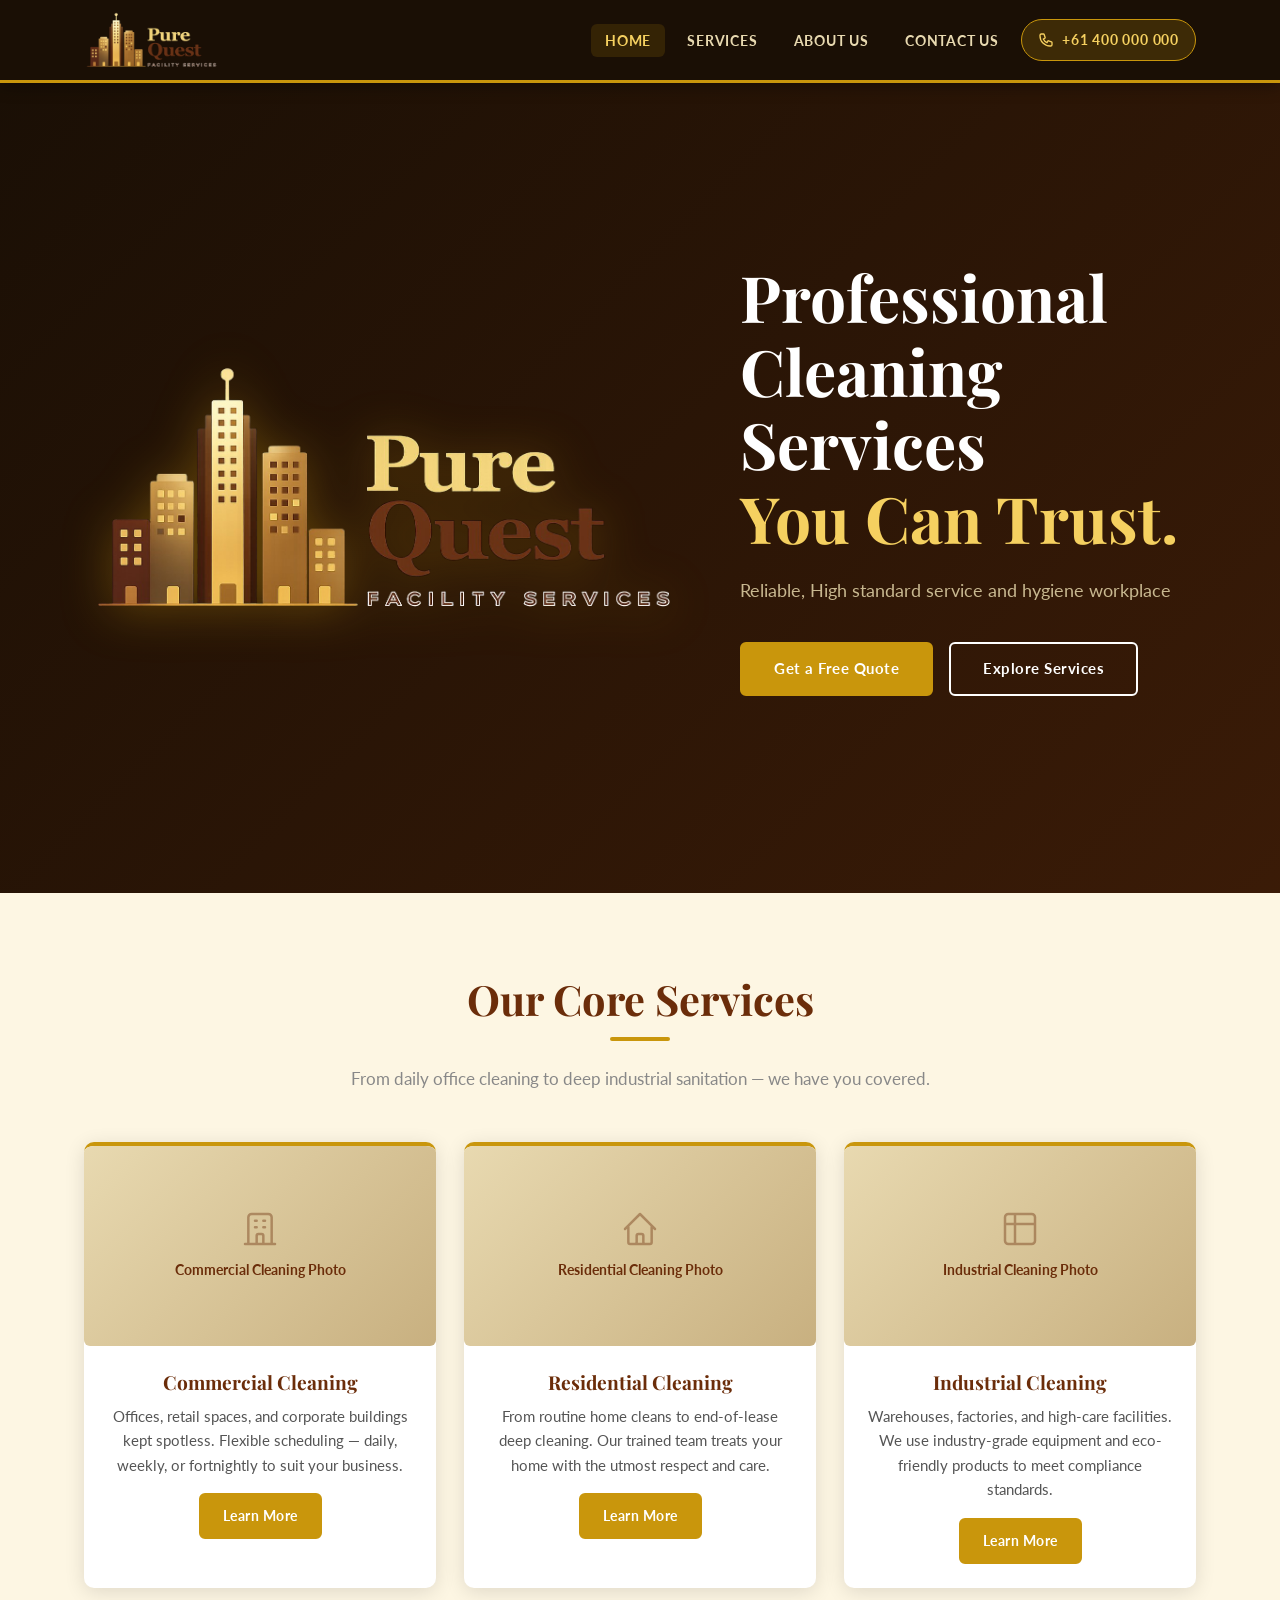
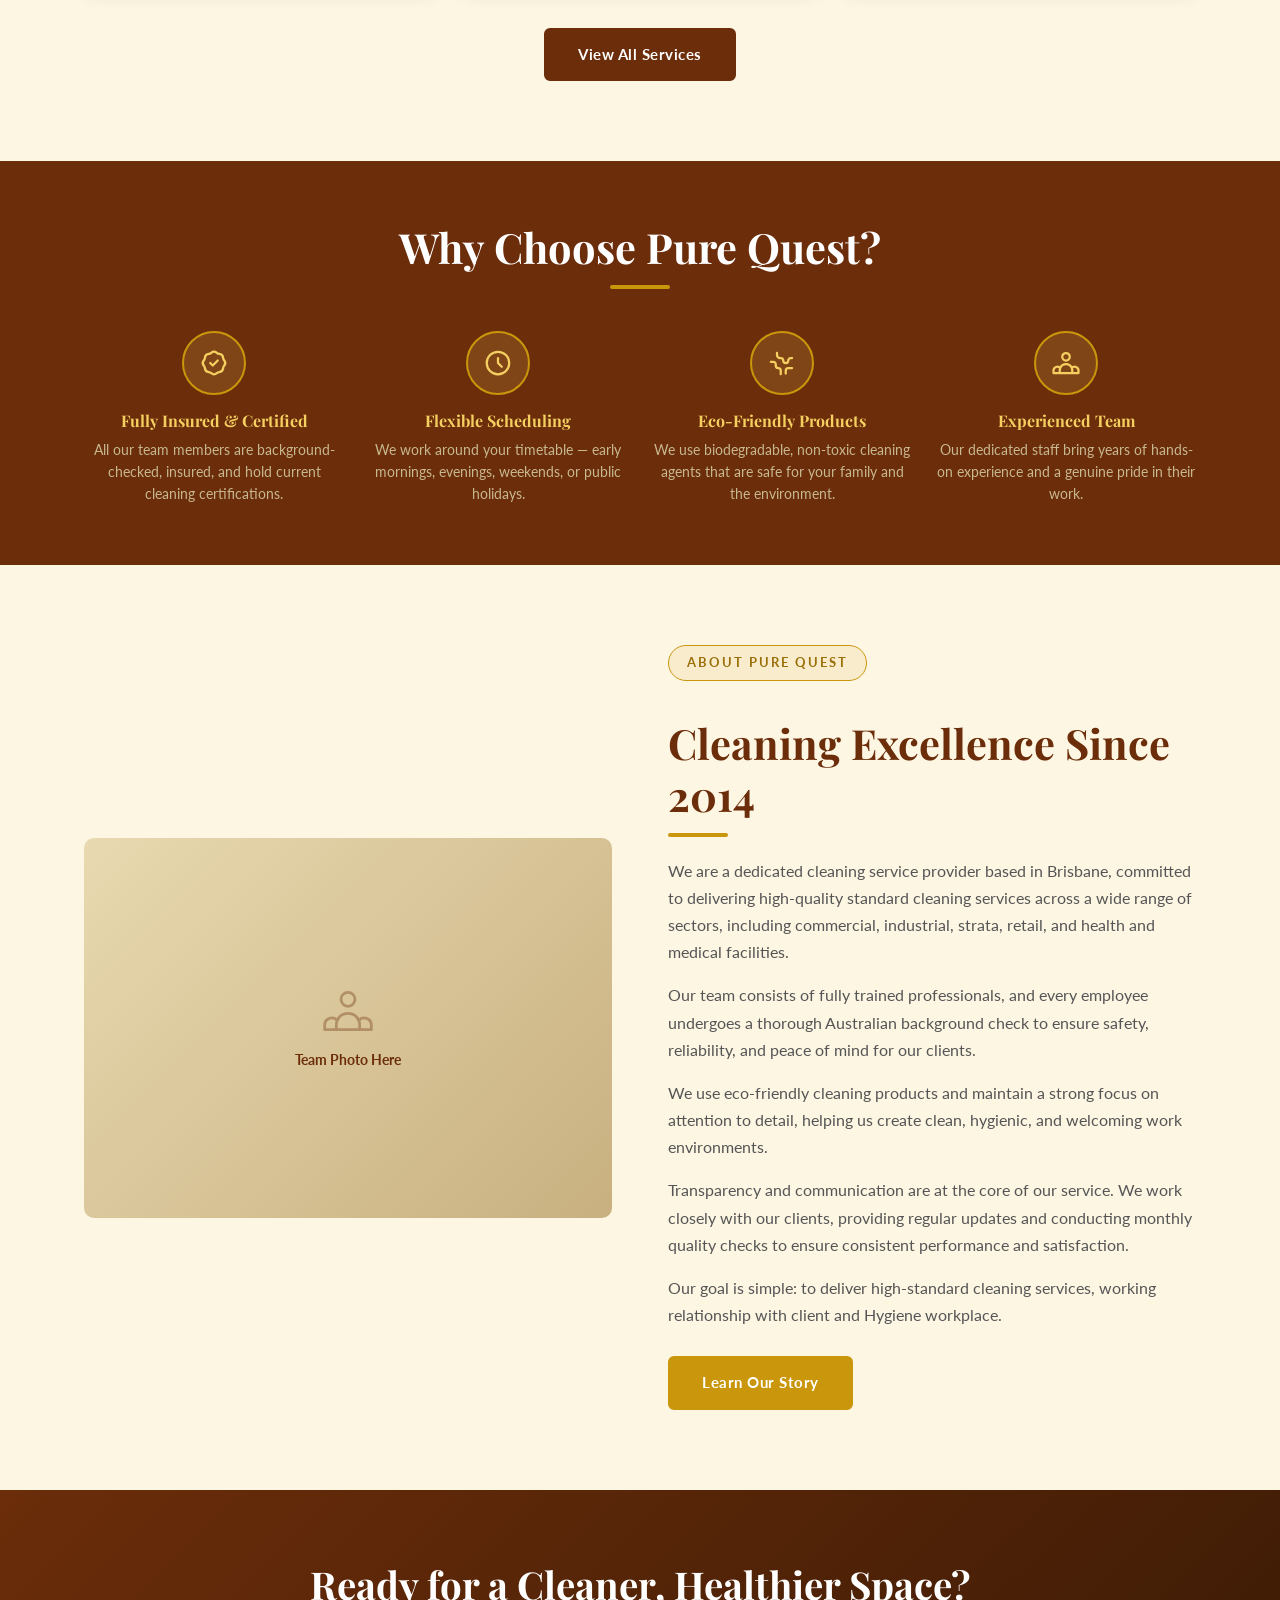
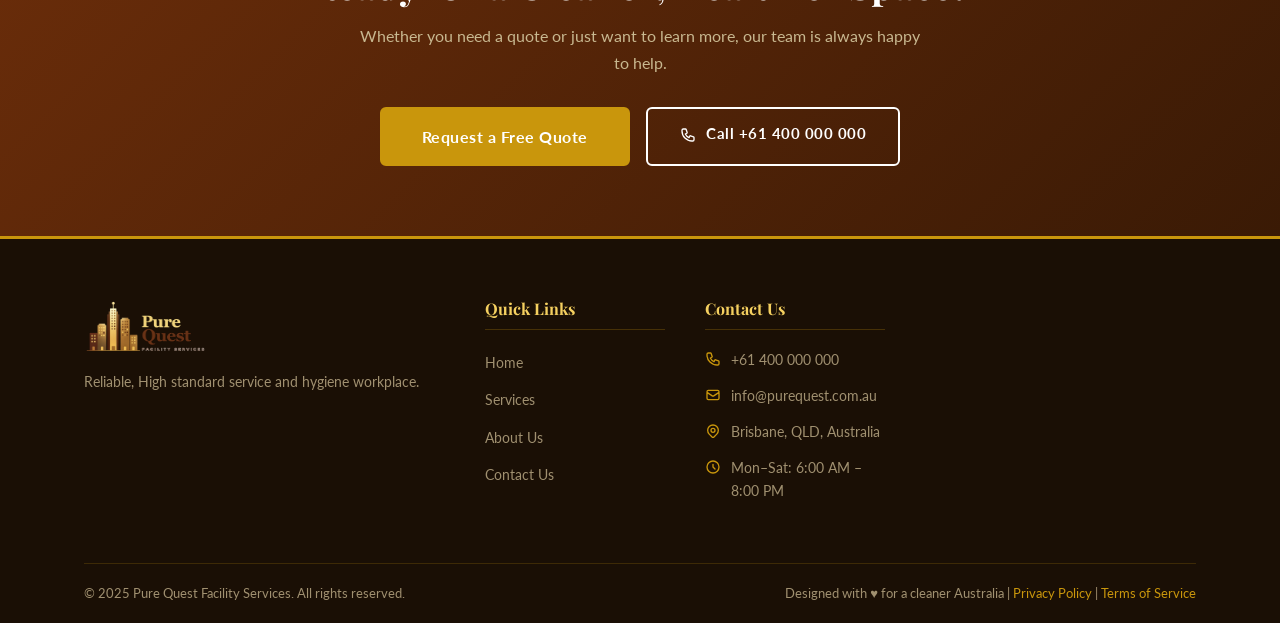
==== index.html @ 9e4b7b73 "Add files via upload InitialComment" ====
<!DOCTYPE html>
<html lang="en">
<head>
  <meta charset="UTF-8" />
  <meta name="viewport" content="width=device-width, initial-scale=1.0" />
  <title>Pure Quest Facility Services | Professional Cleaning Solutions</title>
  <meta name="description" content="Pure Quest Facility Services – trusted professional cleaning for commercial, residential and industrial spaces across Australia." />
  <link rel="stylesheet" href="style.css" />
</head>
<body>

<!-- ============================
     NAVBAR
     ============================ -->
<nav class="navbar">
  <div class="container navbar-inner">

    <a href="index.html" class="navbar-logo" aria-label="Pure Quest Home">
      <img src="logo.svg" alt="Pure Quest Facility Services Logo" />
    </a>

    <button class="nav-toggle" id="navToggle" aria-label="Toggle menu">
      <span></span><span></span><span></span>
    </button>

    <ul class="nav-links" id="navLinks">
      <li><a href="index.html" class="active">Home</a></li>
      <li><a href="pages/services.html">Services</a></li>
      <li><a href="pages/about.html">About Us</a></li>
      <li><a href="pages/contact.html">Contact Us</a></li>
      <li>
        <a href="tel:+61400000000" class="nav-phone">
          <svg xmlns="http://www.w3.org/2000/svg" fill="none" viewBox="0 0 24 24" stroke="currentColor" stroke-width="2">
            <path stroke-linecap="round" stroke-linejoin="round" d="M3 5a2 2 0 012-2h3.28a1 1 0 01.948.684l1.498 4.493a1 1 0 01-.502 1.21l-2.257 1.13a11.042 11.042 0 005.516 5.516l1.13-2.257a1 1 0 011.21-.502l4.493 1.498A1 1 0 0121 15.72V19a2 2 0 01-2 2h-1C9.716 21 3 14.284 3 6V5z"/>
          </svg>
          +61 400 000 000
        </a>
      </li>
    </ul>
  </div>
</nav>

<!-- ============================
     HERO SECTION
     ============================ -->
<section class="hero">

  <div class="container">
    <!-- Logo on left side -->
    <div class="hero-logo-side">
      <img src="logo.svg" alt="Pure Quest Logo" />
    </div>

    <!-- Content on right side -->
    <div class="hero-content">
      <h1>Professional Cleaning Services <br /><span>You Can Trust.</span></h1>
      <p>Reliable, High standard service and hygiene workplace</p>
      <div class="hero-buttons">
        <a href="pages/contact.html" class="btn btn-gold">Get a Free Quote</a>
        <a href="pages/services.html" class="btn btn-outline">Explore Services</a>
      </div>
    </div>
  </div>
</section>

<!-- ============================
     SERVICES OVERVIEW
     ============================ -->
<section class="section-pad bg-cream">
  <div class="container text-center">
    <h2 class="section-title">Our Core Services</h2>
    <div class="divider"></div>
    <p class="section-subtitle">From daily office cleaning to deep industrial sanitation — we have you covered.</p>

    <div class="grid-3">

      <div class="card service-card">
        <div class="card-img img-placeholder" style="height:200px;">
          <svg xmlns="http://www.w3.org/2000/svg" fill="none" viewBox="0 0 24 24" stroke="currentColor" stroke-width="1.5"><path stroke-linecap="round" stroke-linejoin="round" d="M19 21V5a2 2 0 00-2-2H7a2 2 0 00-2 2v16m14 0h2m-2 0h-5m-9 0H3m2 0h5M9 7h1m-1 4h1m4-4h1m-1 4h1m-5 10v-5a1 1 0 011-1h2a1 1 0 011 1v5m-4 0h4"/></svg>
          <span>Commercial Cleaning Photo</span>
        </div>
        <div class="card-body">
          <h3>Commercial Cleaning</h3>
          <p>Offices, retail spaces, and corporate buildings kept spotless. Flexible scheduling — daily, weekly, or fortnightly to suit your business.</p>
          <a href="pages/services.html" class="btn btn-gold" style="margin-top:16px;padding:9px 22px;font-size:0.88rem;">Learn More</a>
        </div>
      </div>

      <div class="card service-card">
        <div class="card-img img-placeholder" style="height:200px;">
          <svg xmlns="http://www.w3.org/2000/svg" fill="none" viewBox="0 0 24 24" stroke="currentColor" stroke-width="1.5"><path stroke-linecap="round" stroke-linejoin="round" d="M3 12l2-2m0 0l7-7 7 7M5 10v10a1 1 0 001 1h3m10-11l2 2m-2-2v10a1 1 0 01-1 1h-3m-6 0a1 1 0 001-1v-4a1 1 0 011-1h2a1 1 0 011 1v4a1 1 0 001 1m-6 0h6"/></svg>
          <span>Residential Cleaning Photo</span>
        </div>
        <div class="card-body">
          <h3>Residential Cleaning</h3>
          <p>From routine home cleans to end-of-lease deep cleaning. Our trained team treats your home with the utmost respect and care.</p>
          <a href="pages/services.html" class="btn btn-gold" style="margin-top:16px;padding:9px 22px;font-size:0.88rem;">Learn More</a>
        </div>
      </div>

      <div class="card service-card">
        <div class="card-img img-placeholder" style="height:200px;">
          <svg xmlns="http://www.w3.org/2000/svg" fill="none" viewBox="0 0 24 24" stroke="currentColor" stroke-width="1.5"><path stroke-linecap="round" stroke-linejoin="round" d="M9 3H5a2 2 0 00-2 2v4m6-6h10a2 2 0 012 2v4M9 3v18m0 0h10a2 2 0 002-2V9M9 21H5a2 2 0 01-2-2V9m0 0h18"/></svg>
          <span>Industrial Cleaning Photo</span>
        </div>
        <div class="card-body">
          <h3>Industrial Cleaning</h3>
          <p>Warehouses, factories, and high-care facilities. We use industry-grade equipment and eco-friendly products to meet compliance standards.</p>
          <a href="pages/services.html" class="btn btn-gold" style="margin-top:16px;padding:9px 22px;font-size:0.88rem;">Learn More</a>
        </div>
      </div>

    </div>

    <div style="margin-top:40px;">
      <a href="pages/services.html" class="btn btn-brown">View All Services</a>
    </div>
  </div>
</section>

<!-- ============================
     WHY CHOOSE US
     ============================ -->
<section class="feature-strip">
  <div class="container">
    <div style="text-align:center;margin-bottom:42px;">
      <h2 class="section-title text-white">Why Choose Pure Quest?</h2>
      <div class="divider"></div>
    </div>
    <div class="grid-4">

      <div class="feature-item">
        <div class="icon-wrap">
          <svg xmlns="http://www.w3.org/2000/svg" fill="none" viewBox="0 0 24 24" stroke="currentColor" stroke-width="1.8">
            <path stroke-linecap="round" stroke-linejoin="round" d="M9 12l2 2 4-4M7.835 4.697a3.42 3.42 0 001.946-.806 3.42 3.42 0 014.438 0 3.42 3.42 0 001.946.806 3.42 3.42 0 013.138 3.138 3.42 3.42 0 00.806 1.946 3.42 3.42 0 010 4.438 3.42 3.42 0 00-.806 1.946 3.42 3.42 0 01-3.138 3.138 3.42 3.42 0 00-1.946.806 3.42 3.42 0 01-4.438 0 3.42 3.42 0 00-1.946-.806 3.42 3.42 0 01-3.138-3.138 3.42 3.42 0 00-.806-1.946 3.42 3.42 0 010-4.438 3.42 3.42 0 00.806-1.946 3.42 3.42 0 013.138-3.138z"/>
          </svg>
        </div>
        <h4>Fully Insured & Certified</h4>
        <p>All our team members are background-checked, insured, and hold current cleaning certifications.</p>
      </div>

      <div class="feature-item">
        <div class="icon-wrap">
          <svg xmlns="http://www.w3.org/2000/svg" fill="none" viewBox="0 0 24 24" stroke="currentColor" stroke-width="1.8">
            <path stroke-linecap="round" stroke-linejoin="round" d="M12 8v4l3 3m6-3a9 9 0 11-18 0 9 9 0 0118 0z"/>
          </svg>
        </div>
        <h4>Flexible Scheduling</h4>
        <p>We work around your timetable — early mornings, evenings, weekends, or public holidays.</p>
      </div>

      <div class="feature-item">
        <div class="icon-wrap">
          <svg xmlns="http://www.w3.org/2000/svg" fill="none" viewBox="0 0 24 24" stroke="currentColor" stroke-width="1.8">
            <path stroke-linecap="round" stroke-linejoin="round" d="M3.055 11H5a2 2 0 012 2v1a2 2 0 002 2 2 2 0 012 2v2.945M8 3.935V5.5A2.5 2.5 0 0010.5 8h.5a2 2 0 012 2 2 2 0 104 0 2 2 0 012-2h1.064M15 20.488V18a2 2 0 012-2h3.064"/>
          </svg>
        </div>
        <h4>Eco-Friendly Products</h4>
        <p>We use biodegradable, non-toxic cleaning agents that are safe for your family and the environment.</p>
      </div>

      <div class="feature-item">
        <div class="icon-wrap">
          <svg xmlns="http://www.w3.org/2000/svg" fill="none" viewBox="0 0 24 24" stroke="currentColor" stroke-width="1.8">
            <path stroke-linecap="round" stroke-linejoin="round" d="M17 20h5v-2a3 3 0 00-5.356-1.857M17 20H7m10 0v-2c0-.656-.126-1.283-.356-1.857M7 20H2v-2a3 3 0 015.356-1.857M7 20v-2c0-.656.126-1.283.356-1.857m0 0a5.002 5.002 0 019.288 0M15 7a3 3 0 11-6 0 3 3 0 016 0z"/>
          </svg>
        </div>
        <h4>Experienced Team</h4>
        <p>Our dedicated staff bring years of hands-on experience and a genuine pride in their work.</p>
      </div>

    </div>
  </div>
</section>

<!-- ============================
     ABOUT SNIPPET
     ============================ -->
<section class="section-pad bg-cream">
  <div class="container">
    <div class="grid-2" style="gap:56px;align-items:center;">
      <div>
        <div class="img-placeholder" style="height:380px;border-radius:10px;">
          <svg xmlns="http://www.w3.org/2000/svg" fill="none" viewBox="0 0 24 24" stroke="currentColor" stroke-width="1.2" style="width:56px;height:56px;opacity:0.35;"><path stroke-linecap="round" stroke-linejoin="round" d="M17 20h5v-2a3 3 0 00-5.356-1.857M17 20H7m10 0v-2c0-.656-.126-1.283-.356-1.857M7 20H2v-2a3 3 0 015.356-1.857M7 20v-2c0-.656.126-1.283.356-1.857m0 0a5.002 5.002 0 019.288 0M15 7a3 3 0 11-6 0 3 3 0 016 0z"/></svg>
          <span>Team Photo Here</span>
        </div>
      </div>
      <div>
        <span class="hero-badge" style="background:rgba(201,150,12,0.1);border-color:var(--gold);color:var(--gold-dk);">About Pure Quest</span>
        <h2 class="section-title" style="margin-top:14px;">Cleaning Excellence Since 2014</h2>
        <div class="divider" style="margin:12px 0 20px;"></div>
        <p style="color:#555;margin-bottom:16px;">We are a dedicated cleaning service provider based in Brisbane, committed to delivering high-quality standard cleaning services across a wide range of sectors, including commercial, industrial, strata, retail, and health and medical facilities.</p>
        <p style="color:#555;margin-bottom:16px;">Our team consists of fully trained professionals, and every employee undergoes a thorough Australian background check to ensure safety, reliability, and peace of mind for our clients.</p>
        <p style="color:#555;margin-bottom:16px;">We use eco-friendly cleaning products and maintain a strong focus on attention to detail, helping us create clean, hygienic, and welcoming work environments.</p>
        <p style="color:#555;margin-bottom:16px;">Transparency and communication are at the core of our service. We work closely with our clients, providing regular updates and conducting monthly quality checks to ensure consistent performance and satisfaction.</p>
        <p style="color:#555;margin-bottom:28px;">Our goal is simple: to deliver high-standard cleaning services, working relationship with client and Hygiene workplace.</p>

        <a href="pages/about.html" class="btn btn-gold">Learn Our Story</a>
      </div>
    </div>
  </div>
</section>

<!-- ============================
     CTA BAND
     ============================ -->
<section class="cta-band">
  <div class="container">
    <h2>Ready for a Cleaner, Healthier Space?</h2>
    <p>Whether you need a quote or just want to learn more, our team is always happy to help.</p>
    <div style="display:flex;gap:16px;justify-content:center;flex-wrap:wrap;">
      <a href="pages/contact.html" class="btn btn-gold">Request a Free Quote</a>
      <a href="tel:+61400000000" class="btn btn-outline">
        <svg xmlns="http://www.w3.org/2000/svg" fill="none" viewBox="0 0 24 24" stroke="currentColor" stroke-width="2" style="width:16px;height:16px;display:inline;vertical-align:middle;margin-right:6px;">
          <path stroke-linecap="round" stroke-linejoin="round" d="M3 5a2 2 0 012-2h3.28a1 1 0 01.948.684l1.498 4.493a1 1 0 01-.502 1.21l-2.257 1.13a11.042 11.042 0 005.516 5.516l1.13-2.257a1 1 0 011.21-.502l4.493 1.498A1 1 0 0121 15.72V19a2 2 0 01-2 2h-1C9.716 21 3 14.284 3 6V5z"/>
        </svg>
        Call +61 400 000 000
      </a>
    </div>
  </div>
</section>

<!-- ============================
     FOOTER
     ============================ -->
<footer class="footer">
  <div class="container">
    <div class="footer-grid">

      <div class="footer-brand">
        <img src="logo.svg" alt="Pure Quest Facility Services" />
        <p>Reliable, High standard service and hygiene workplace.</p>
        <!--<div class="social-links">
          <a href="#" aria-label="Facebook">
            <svg xmlns="http://www.w3.org/2000/svg" viewBox="0 0 24 24" fill="currentColor"><path d="M18 2h-3a5 5 0 00-5 5v3H7v4h3v8h4v-8h3l1-4h-4V7a1 1 0 011-1h3z"/></svg>
          </a>
          <a href="#" aria-label="Instagram">
            <svg xmlns="http://www.w3.org/2000/svg" viewBox="0 0 24 24" fill="none" stroke="currentColor" stroke-width="2"><rect x="2" y="2" width="20" height="20" rx="5" ry="5"/><circle cx="12" cy="12" r="4"/><circle cx="17.5" cy="6.5" r="1" fill="currentColor" stroke="none"/></svg>
          </a>
          <a href="#" aria-label="LinkedIn">
            <svg xmlns="http://www.w3.org/2000/svg" viewBox="0 0 24 24" fill="currentColor"><path d="M16 8a6 6 0 016 6v7h-4v-7a2 2 0 00-2-2 2 2 0 00-2 2v7h-4v-7a6 6 0 016-6zM2 9h4v12H2z"/><circle cx="4" cy="4" r="2"/></svg>
          </a>
        </div>-->
      </div>

      <div class="footer-col">
        <h4>Quick Links</h4>
        <ul>
          <li><a href="index.html">Home</a></li>
          <li><a href="pages/services.html">Services</a></li>
          <li><a href="pages/about.html">About Us</a></li>
          <li><a href="pages/contact.html">Contact Us</a></li>
        </ul>
      </div>

      <div class="footer-col">
        <h4>Contact Us</h4>
        <div class="footer-contact-row">
          <svg xmlns="http://www.w3.org/2000/svg" fill="none" viewBox="0 0 24 24" stroke="currentColor" stroke-width="2"><path stroke-linecap="round" stroke-linejoin="round" d="M3 5a2 2 0 012-2h3.28a1 1 0 01.948.684l1.498 4.493a1 1 0 01-.502 1.21l-2.257 1.13a11.042 11.042 0 005.516 5.516l1.13-2.257a1 1 0 011.21-.502l4.493 1.498A1 1 0 0121 15.72V19a2 2 0 01-2 2h-1C9.716 21 3 14.284 3 6V5z"/></svg>
          <span><a href="tel:+61400000000" style="color:#a09070;">+61 400 000 000</a></span>
        </div>
        <div class="footer-contact-row">
          <svg xmlns="http://www.w3.org/2000/svg" fill="none" viewBox="0 0 24 24" stroke="currentColor" stroke-width="2"><path stroke-linecap="round" stroke-linejoin="round" d="M3 8l7.89 5.26a2 2 0 002.22 0L21 8M5 19h14a2 2 0 002-2V7a2 2 0 00-2-2H5a2 2 0 00-2 2v10a2 2 0 002 2z"/></svg>
          <span>info@purequest.com.au</span>
        </div>
        <div class="footer-contact-row">
          <svg xmlns="http://www.w3.org/2000/svg" fill="none" viewBox="0 0 24 24" stroke="currentColor" stroke-width="2"><path stroke-linecap="round" stroke-linejoin="round" d="M17.657 16.657L13.414 20.9a1.998 1.998 0 01-2.827 0l-4.244-4.243a8 8 0 1111.314 0z"/><path stroke-linecap="round" stroke-linejoin="round" d="M15 11a3 3 0 11-6 0 3 3 0 016 0z"/></svg>
          <span>Brisbane, QLD, Australia</span>
        </div>
        <div class="footer-contact-row">
          <svg xmlns="http://www.w3.org/2000/svg" fill="none" viewBox="0 0 24 24" stroke="currentColor" stroke-width="2"><path stroke-linecap="round" stroke-linejoin="round" d="M12 8v4l3 3m6-3a9 9 0 11-18 0 9 9 0 0118 0z"/></svg>
          <span>Mon–Sat: 6:00 AM – 8:00 PM</span>
        </div>
      </div>

    </div>

    <div class="footer-bottom">
      <p>&copy; 2025 Pure Quest Facility Services. All rights reserved.</p>
      <p>Designed with ♥ for a cleaner Australia | <a href="#">Privacy Policy</a> | <a href="#">Terms of Service</a></p>
    </div>
  </div>
</footer>

<script>
  const toggle = document.getElementById('navToggle');
  const links  = document.getElementById('navLinks');
  toggle.addEventListener('click', function () {
    links.classList.toggle('open');
  });
  links.querySelectorAll('a').forEach(function(a) {
    a.addEventListener('click', function() { links.classList.remove('open'); });
  });
</script>

</body>
</html>
---- style.css ----
/* ============================================
   Pure Quest Facility Services - Main Stylesheet
   Colour Palette:
     --gold:    #C9960C  (primary brand gold)
     --gold-lt: #F5D060  (light gold / highlights)
     --brown:   #6B2D0A  (deep brown / text)
     --dark:    #1A0F05  (near-black background)
     --cream:   #FDF6E3  (page background)
     --white:   #FFFFFF
   ============================================ */

@import url('https://fonts.googleapis.com/css2?family=Playfair+Display:ital,wght@0,600;0,700;1,600&family=Lato:wght@300;400;700&display=swap');

/* ---------- CSS VARIABLES ---------- */
:root {
  --gold:      #C9960C;
  --gold-lt:   #F5D060;
  --gold-dk:   #9A6F08;
  --brown:     #6B2D0A;
  --brown-lt:  #8B4513;
  --dark:      #1A0F05;
  --cream:     #FDF6E3;
  --grey-lt:   #F5F0E8;
  --grey:      #888;
  --white:     #FFFFFF;

  --font-display: 'Playfair Display', Georgia, serif;
  --font-body:    'Lato', Arial, sans-serif;

  --shadow:    0 4px 20px rgba(0,0,0,0.12);
  --shadow-lg: 0 8px 40px rgba(0,0,0,0.18);
  --radius:    6px;
  --transition: 0.3s ease;
}

/* ---------- RESET & BASE ---------- */
*, *::before, *::after { box-sizing: border-box; margin: 0; padding: 0; }

html { scroll-behavior: smooth; }

body {
  font-family: var(--font-body);
  background: var(--cream);
  color: var(--dark);
  font-size: 16px;
  line-height: 1.7;
}

img { max-width: 100%; height: auto; display: block; }

a { color: var(--gold); text-decoration: none; transition: color var(--transition); }
a:hover { color: var(--brown); }

h1, h2, h3, h4, h5 {
  font-family: var(--font-display);
  color: var(--brown);
  line-height: 1.25;
}

ul { list-style: none; }

/* ---------- UTILITY ---------- */
.container { max-width: 1160px; margin: 0 auto; padding: 0 24px; }
.section-pad { padding: 80px 0; }
.text-center { text-align: center; }
.text-white { color: var(--white); }
.bg-cream   { background: var(--cream); }
.bg-grey    { background: var(--grey-lt); }

.section-title {
  font-size: clamp(1.8rem, 4vw, 2.6rem);
  margin-bottom: 12px;
}
.section-subtitle {
  font-size: 1.05rem;
  color: var(--grey);
  max-width: 600px;
  margin: 0 auto 48px;
}
.divider {
  width: 60px; height: 4px;
  background: var(--gold);
  border-radius: 2px;
  margin: 12px auto 24px;
}

/* ---------- BUTTONS ---------- */
.btn {
  display: inline-block;
  padding: 12px 32px;
  border-radius: var(--radius);
  font-family: var(--font-body);
  font-size: 0.95rem;
  font-weight: 700;
  letter-spacing: 0.5px;
  cursor: pointer;
  transition: all var(--transition);
  border: 2px solid transparent;
}
.btn-gold {
  background: var(--gold);
  color: var(--white);
  border-color: var(--gold);
}
.btn-gold:hover {
  background: var(--gold-dk);
  border-color: var(--gold-dk);
  color: var(--white);
  transform: translateY(-2px);
  box-shadow: 0 6px 18px rgba(201,150,12,0.35);
}
.btn-outline {
  background: transparent;
  color: var(--white);
  border-color: var(--white);
}
.btn-outline:hover {
  background: var(--white);
  color: var(--brown);
  transform: translateY(-2px);
}
.btn-brown {
  background: var(--brown);
  color: var(--white);
  border-color: var(--brown);
}
.btn-brown:hover {
  background: var(--brown-lt);
  border-color: var(--brown-lt);
  color: var(--white);
  transform: translateY(-2px);
}

/* ============================================
   NAVBAR
   ============================================ */
.navbar {
  position: sticky;
  top: 0;
  z-index: 1000;
  background: var(--dark);
  border-bottom: 3px solid var(--gold);
  box-shadow: 0 2px 16px rgba(0,0,0,0.4);
}

.navbar-inner {
  display: flex;
  align-items: center;
  justify-content: space-between;
  height: 80px;
}

/* Logo */
.navbar-logo img,
.navbar-logo svg {
  height: 60px;
  width: auto;
}

/* Nav links */
.nav-links {
  display: flex;
  align-items: center;
  gap: 8px;
}

.nav-links a {
  color: #e8d9b0;
  font-family: var(--font-body);
  font-size: 0.9rem;
  font-weight: 700;
  letter-spacing: 0.8px;
  text-transform: uppercase;
  padding: 8px 14px;
  border-radius: var(--radius);
  transition: all var(--transition);
}
.nav-links a:hover,
.nav-links a.active {
  color: var(--gold-lt);
  background: rgba(201,150,12,0.15);
}

/* Phone CTA in nav */
.nav-phone {
  display: flex;
  align-items: center;
  gap: 8px;
  color: var(--gold-lt) !important;
  background: rgba(201,150,12,0.2) !important;
  border: 1px solid var(--gold) !important;
  padding: 8px 16px !important;
  border-radius: 30px !important;
  font-size: 0.88rem !important;
}
.nav-phone:hover {
  background: var(--gold) !important;
  color: var(--white) !important;
}
.nav-phone svg { width: 16px; height: 16px; flex-shrink: 0; }

/* Hamburger (mobile) */
.nav-toggle {
  display: none;
  background: none;
  border: none;
  cursor: pointer;
  flex-direction: column;
  gap: 5px;
  padding: 4px;
}
.nav-toggle span {
  display: block;
  width: 26px; height: 2px;
  background: var(--gold-lt);
  border-radius: 2px;
  transition: all var(--transition);
}

/* ============================================
   HERO SECTION
   ============================================ */
.hero {
  position: relative;
  min-height: 90vh;
  display: flex;
  align-items: center;
  overflow: hidden;
  background: var(--dark);
}

/* Overlay gradient */
.hero::after {
  content: '';
  position: absolute;
  inset: 0;
  background: linear-gradient(135deg, rgba(26,15,5,0.85) 0%, rgba(107,45,10,0.4) 100%);
  pointer-events: none;
}

/* ---- FIX: Two-column layout (logo left, content right) ---- */
.hero > .container {
  display: flex;
  align-items: center;
  gap: 56px;
  width: 100%;
  position: relative;
  z-index: 2;
}

.hero-logo-side {
  flex-shrink: 0;
}

.hero-logo-side img {
  width: 600px;
  height: auto;
  filter: drop-shadow(0 4px 24px rgba(201,150,12,0.35));
}

.hero-content {
  position: relative;
  z-index: 2;
  max-width: 700px;
  /* ---- FIX: padding-bottom so content clears the stats bar ---- */
  padding-bottom: 20px;
}

.hero-badge {
  display: inline-block;
  background: rgba(201,150,12,0.25);
  border: 1px solid var(--gold);
  color: var(--gold-lt);
  font-size: 0.8rem;
  font-weight: 700;
  letter-spacing: 2px;
  text-transform: uppercase;
  padding: 6px 18px;
  border-radius: 20px;
  margin-bottom: 22px;
}

.hero h1 {
  font-size: clamp(2.2rem, 5.5vw, 4rem);
  color: var(--white);
  margin-bottom: 20px;
  line-height: 1.15;
}

.hero h1 span { color: var(--gold-lt); }

.hero p {
  font-size: 1.15rem;
  color: #c8b890;
  max-width: 560px;
  margin-bottom: 36px;
}

.hero-buttons { display: flex; gap: 16px; flex-wrap: wrap; }


/* ============================================
   CARDS & GRIDS
   ============================================ */
.grid-3 {
  display: grid;
  grid-template-columns: repeat(3, 1fr);
  gap: 28px;
}
.grid-2 {
  display: grid;
  grid-template-columns: repeat(2, 1fr);
  gap: 36px;
  align-items: center;
}
.grid-4 {
  display: grid;
  grid-template-columns: repeat(4, 1fr);
  gap: 24px;
}

.card {
  background: var(--white);
  border-radius: 10px;
  overflow: hidden;
  box-shadow: var(--shadow);
  transition: transform var(--transition), box-shadow var(--transition);
}
.card:hover {
  transform: translateY(-6px);
  box-shadow: var(--shadow-lg);
}

.card-img {
  width: 100%;
  height: 220px;
  object-fit: cover;
  background: var(--grey-lt);
  display: flex;
  align-items: center;
  justify-content: center;
  color: var(--grey);
  font-size: 0.9rem;
}
.card-img img { width: 100%; height: 100%; object-fit: cover; }

.card-body { padding: 24px; }
.card-icon {
  width: 54px; height: 54px;
  background: rgba(201,150,12,0.12);
  border-radius: 12px;
  display: flex;
  align-items: center;
  justify-content: center;
  margin-bottom: 16px;
  color: var(--gold);
}
.card-icon svg { width: 28px; height: 28px; }
.card h3 { font-size: 1.2rem; margin-bottom: 10px; }
.card p { font-size: 0.93rem; color: #555; line-height: 1.65; }

/* Service card special */
.service-card { border-top: 4px solid var(--gold); }

/* ============================================
   WHY CHOOSE US / FEATURE STRIP
   ============================================ */
.feature-strip {
  background: var(--brown);
  padding: 60px 0;
}
.feature-item {
  text-align: center;
  color: var(--white);
}
.feature-item .icon-wrap {
  width: 64px; height: 64px;
  background: rgba(245,208,96,0.15);
  border: 2px solid var(--gold);
  border-radius: 50%;
  display: flex;
  align-items: center;
  justify-content: center;
  margin: 0 auto 16px;
  color: var(--gold-lt);
}
.feature-item .icon-wrap svg { width: 30px; height: 30px; }
.feature-item h4 {
  color: var(--gold-lt);
  font-size: 1rem;
  margin-bottom: 8px;
}
.feature-item p { font-size: 0.88rem; color: #c8b890; line-height: 1.55; }

/* ============================================
   TESTIMONIALS
   ============================================ */
.testimonial-card {
  background: var(--white);
  border-radius: 10px;
  padding: 28px;
  box-shadow: var(--shadow);
  border-left: 4px solid var(--gold);
}
.testimonial-card p { font-style: italic; color: #444; margin-bottom: 16px; }
.testimonial-meta { display: flex; align-items: center; gap: 12px; }
.testimonial-avatar {
  width: 44px; height: 44px;
  border-radius: 50%;
  background: var(--gold);
  display: flex;
  align-items: center;
  justify-content: center;
  color: var(--white);
  font-weight: 700;
  font-size: 1.1rem;
}
.testimonial-name { font-weight: 700; color: var(--brown); font-size: 0.95rem; }
.testimonial-loc  { font-size: 0.82rem; color: var(--grey); }
.stars { color: var(--gold); font-size: 0.9rem; margin-bottom: 12px; }

/* ============================================
   CTA BAND
   ============================================ */
.cta-band {
  background: linear-gradient(135deg, var(--brown) 0%, #3a1a05 100%);
  padding: 70px 0;
  text-align: center;
}
.cta-band h2 {
  color: var(--white);
  font-size: clamp(1.6rem, 3.5vw, 2.4rem);
  margin-bottom: 14px;
}
.cta-band p { color: #c8b890; margin-bottom: 30px; max-width: 560px; margin-left: auto; margin-right: auto; }
.cta-band .btn-gold { font-size: 1rem; padding: 14px 40px; }

/* ============================================
   IMAGE PLACEHOLDER (replace with real images)
   ============================================ */
.img-placeholder {
  width: 100%;
  background: linear-gradient(135deg, #e8d9b0 0%, #c8b080 100%);
  display: flex;
  flex-direction: column;
  align-items: center;
  justify-content: center;
  color: var(--brown);
  font-size: 0.85rem;
  font-weight: 700;
  text-align: center;
  border-radius: var(--radius);
  padding: 20px;
  gap: 10px;
}
.img-placeholder svg { opacity: 0.4; width: 40px; height: 40px; }

/* ============================================
   PAGE HERO (inner pages)
   ============================================ */
.page-hero {
  background: linear-gradient(135deg, var(--dark) 0%, var(--brown) 100%);
  padding: 80px 0 60px;
  text-align: center;
  position: relative;
  overflow: hidden;
}
.page-hero::after {
  content: '';
  position: absolute;
  bottom: -30px; left: 0; right: 0;
  height: 60px;
  background: var(--cream);
  clip-path: ellipse(55% 100% at 50% 100%);
}
.page-hero h1 { color: var(--white); font-size: clamp(2rem, 4vw, 3rem); margin-bottom: 12px; }
.page-hero p  { color: #c8b890; font-size: 1.05rem; max-width: 520px; margin: 0 auto; }
.breadcrumb {
  display: flex;
  justify-content: center;
  gap: 8px;
  margin-bottom: 16px;
  font-size: 0.85rem;
  color: #a08060;
}
.breadcrumb a { color: var(--gold-lt); }
.breadcrumb span { color: #a08060; }

/* ============================================
   CONTACT FORM
   ============================================ */
.form-group { margin-bottom: 20px; }
.form-group label {
  display: block;
  font-weight: 700;
  font-size: 0.88rem;
  color: var(--brown);
  margin-bottom: 6px;
  letter-spacing: 0.3px;
}
.form-group input,
.form-group select,
.form-group textarea {
  width: 100%;
  padding: 12px 16px;
  border: 1.5px solid #d8c890;
  border-radius: var(--radius);
  font-family: var(--font-body);
  font-size: 0.95rem;
  color: var(--dark);
  background: var(--white);
  transition: border-color var(--transition);
  outline: none;
}
.form-group input:focus,
.form-group select:focus,
.form-group textarea:focus {
  border-color: var(--gold);
  box-shadow: 0 0 0 3px rgba(201,150,12,0.12);
}
.form-group textarea { resize: vertical; min-height: 130px; }

.form-row { display: grid; grid-template-columns: 1fr 1fr; gap: 16px; }

/* ============================================
   CONTACT INFO CARD
   ============================================ */
.contact-info-card {
  background: var(--dark);
  border-radius: 10px;
  padding: 36px;
  color: var(--white);
}
.contact-info-card h3 { color: var(--gold-lt); margin-bottom: 24px; }
.contact-row {
  display: flex;
  align-items: flex-start;
  gap: 14px;
  margin-bottom: 22px;
}
.contact-row-icon {
  width: 42px; height: 42px;
  background: rgba(201,150,12,0.2);
  border-radius: 8px;
  display: flex;
  align-items: center;
  justify-content: center;
  color: var(--gold-lt);
  flex-shrink: 0;
}
.contact-row-icon svg { width: 20px; height: 20px; }
.contact-row-text strong { display: block; color: var(--gold-lt); font-size: 0.85rem; letter-spacing: 0.5px; margin-bottom: 4px; }
.contact-row-text span  { color: #c8b890; font-size: 0.93rem; }

/* ============================================
   TEAM / CAREER CARDS
   ============================================ */
.team-card {
  text-align: center;
  background: var(--white);
  border-radius: 10px;
  padding: 28px 20px;
  box-shadow: var(--shadow);
}
.team-avatar {
  width: 90px; height: 90px;
  border-radius: 50%;
  background: linear-gradient(135deg, var(--gold) 0%, var(--brown) 100%);
  display: flex;
  align-items: center;
  justify-content: center;
  margin: 0 auto 16px;
  color: var(--white);
  font-size: 2rem;
  font-family: var(--font-display);
}
.team-card h4 { color: var(--brown); font-size: 1.05rem; }
.team-card span { font-size: 0.85rem; color: var(--gold); font-weight: 700; }


/* ============================================
   ABOUT PAGE
   ============================================ */
.value-card {
  background: var(--white);
  border-radius: 10px;
  padding: 28px;
  box-shadow: var(--shadow);
  border-top: 3px solid var(--gold);
  text-align: center;
}
.value-icon {
  width: 60px; height: 60px;
  background: rgba(201,150,12,0.1);
  border-radius: 50%;
  display: flex;
  align-items: center;
  justify-content: center;
  margin: 0 auto 16px;
  color: var(--gold);
}
.value-icon svg { width: 28px; height: 28px; }

/* ============================================
   FOOTER
   ============================================ */
.footer {
  background: var(--dark);
  color: #a09070;
  padding: 60px 0 0;
  border-top: 3px solid var(--gold);
}
.footer-grid {
  display: grid;
  grid-template-columns: 2fr 1fr 1fr 1.5fr;
  gap: 40px;
  padding-bottom: 48px;
}
.footer-brand img,
.footer-brand svg { height: 55px; width: auto; margin-bottom: 16px; }
.footer-brand p { font-size: 0.9rem; line-height: 1.7; color: #a09070; }
.footer-col h4 {
  color: var(--gold-lt);
  font-family: var(--font-display);
  font-size: 1rem;
  margin-bottom: 18px;
  padding-bottom: 10px;
  border-bottom: 1px solid rgba(201,150,12,0.25);
}
.footer-col ul li { margin-bottom: 10px; }
.footer-col ul li a { color: #a09070; font-size: 0.9rem; transition: color var(--transition); }
.footer-col ul li a:hover { color: var(--gold-lt); padding-left: 4px; }
.footer-contact-row { display: flex; align-items: flex-start; gap: 10px; margin-bottom: 12px; }
.footer-contact-row svg { width: 16px; height: 16px; color: var(--gold); flex-shrink: 0; margin-top: 3px; }
.footer-contact-row span { font-size: 0.88rem; color: #a09070; }
.footer-bottom {
  border-top: 1px solid rgba(201,150,12,0.2);
  padding: 18px 0;
  display: flex;
  justify-content: space-between;
  align-items: center;
  flex-wrap: wrap;
  gap: 12px;
}
.footer-bottom p { font-size: 0.82rem; }
.footer-bottom a { color: var(--gold); }

/* Social icons */
.social-links { display: flex; gap: 10px; margin-top: 20px; }
.social-links a {
  width: 36px; height: 36px;
  border-radius: 50%;
  background: rgba(201,150,12,0.15);
  border: 1px solid rgba(201,150,12,0.3);
  display: flex; align-items: center; justify-content: center;
  color: var(--gold-lt);
  transition: all var(--transition);
}
.social-links a:hover {
  background: var(--gold);
  color: var(--white);
  border-color: var(--gold);
}
.social-links svg { width: 16px; height: 16px; }

/* ============================================
   RESPONSIVE
   ============================================ */
@media (max-width: 992px) {
  .grid-3 { grid-template-columns: 1fr 1fr; }
  .grid-4 { grid-template-columns: 1fr 1fr; }
  .footer-grid { grid-template-columns: 1fr 1fr; }
}

@media (max-width: 768px) {
  .grid-2 { grid-template-columns: 1fr; }
  .grid-3 { grid-template-columns: 1fr; }
  .grid-4 { grid-template-columns: 1fr 1fr; }
  .form-row { grid-template-columns: 1fr; }
  .hero { min-height: 80vh; }
  .hero-buttons { flex-direction: column; }

  /* ---- FIX: Stack hero logo + content vertically on mobile ---- */
  .hero > .container {
    flex-direction: column;
    text-align: center;
    gap: 32px;
  }

  .hero-logo-side img {
    width: 150px;
    margin: 0 auto;
  }

  .hero-content {
    padding-bottom: 24px;
  }

  .hero-badge {
    margin-left: auto;
    margin-right: auto;
  }

  .hero p {
    margin-left: auto;
    margin-right: auto;
  }

  .hero-buttons {
    justify-content: center;
  }

  .nav-links {
    display: none;
    position: absolute;
    top: 80px; left: 0; right: 0;
    background: var(--dark);
    flex-direction: column;
    align-items: stretch;
    padding: 16px;
    border-bottom: 2px solid var(--gold);
    gap: 4px;
  }
  .nav-links.open { display: flex; }
  .nav-links a { padding: 12px 16px; }
  .nav-toggle { display: flex; }
  .navbar { position: relative; }
}

@media (max-width: 576px) {
  .grid-4 { grid-template-columns: 1fr; }
  .footer-grid { grid-template-columns: 1fr; }
  .footer-bottom { flex-direction: column; text-align: center; }
  .section-pad { padding: 52px 0; }
}
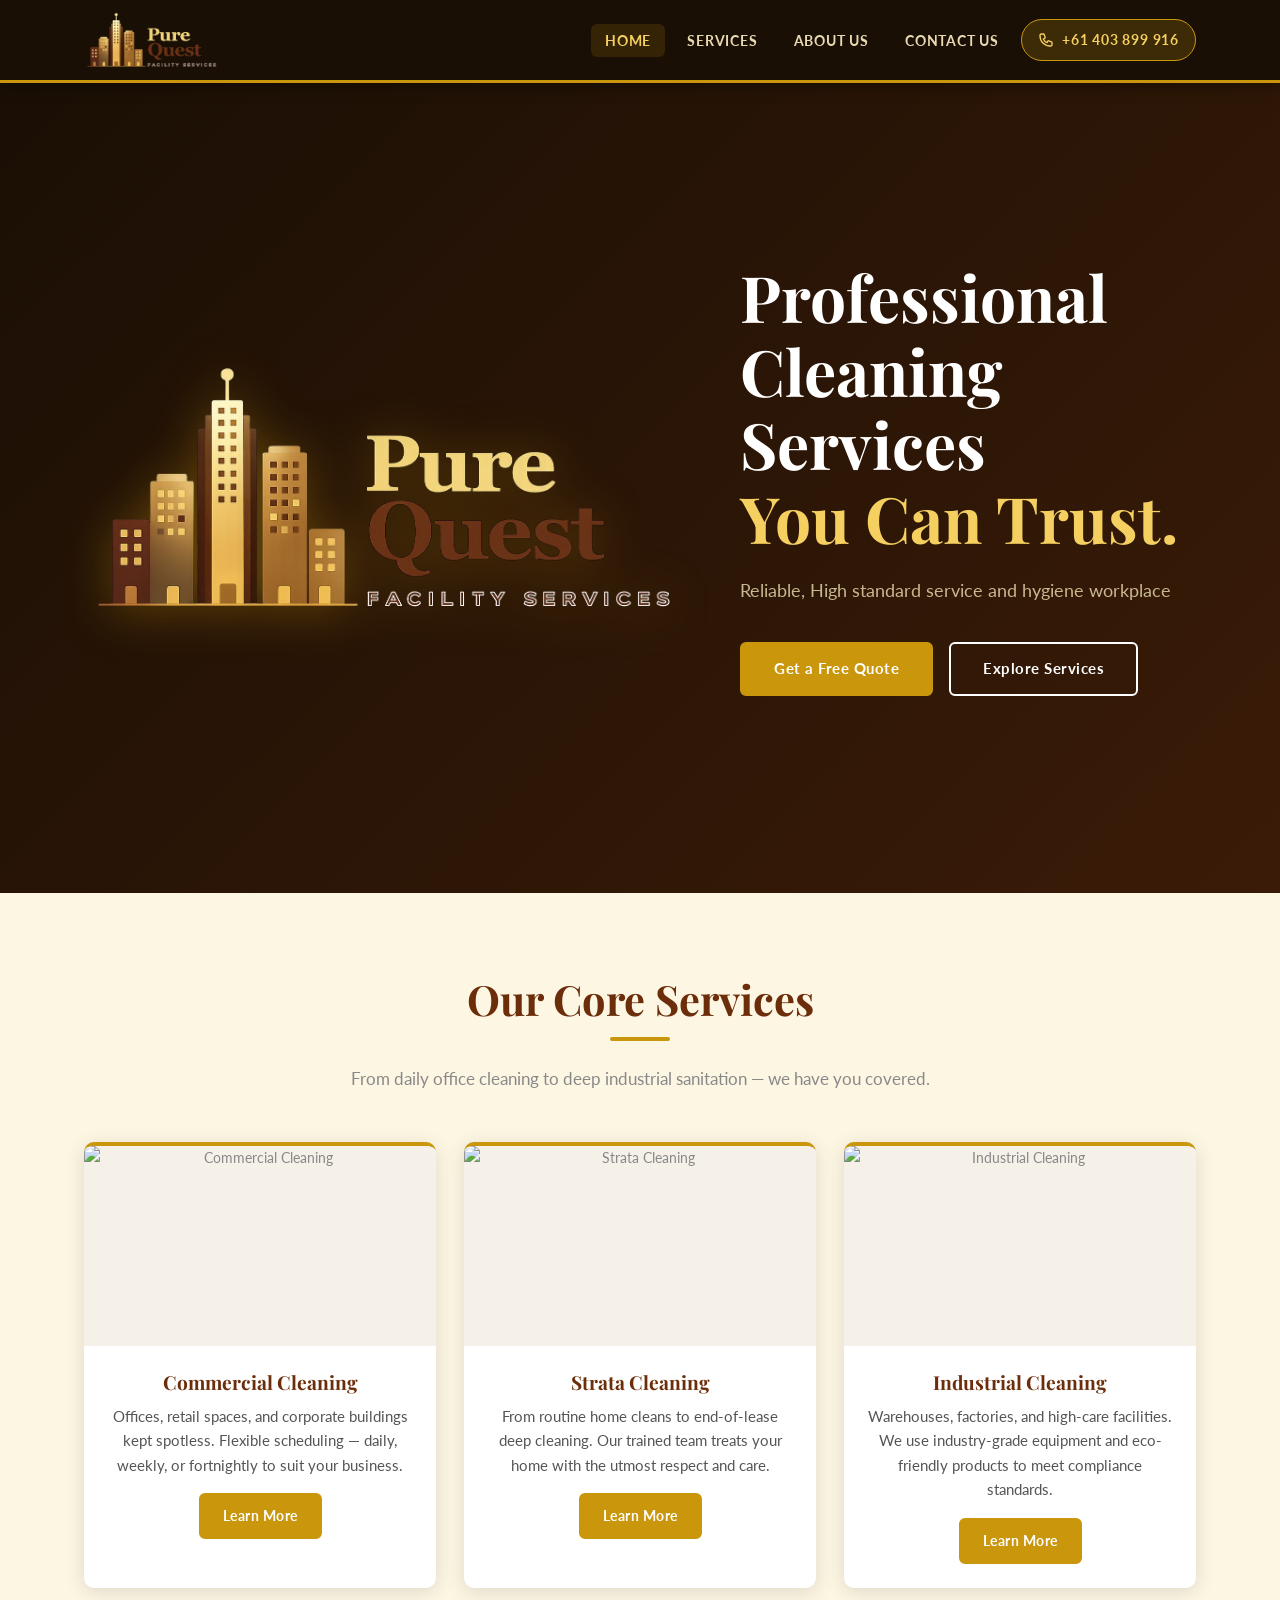
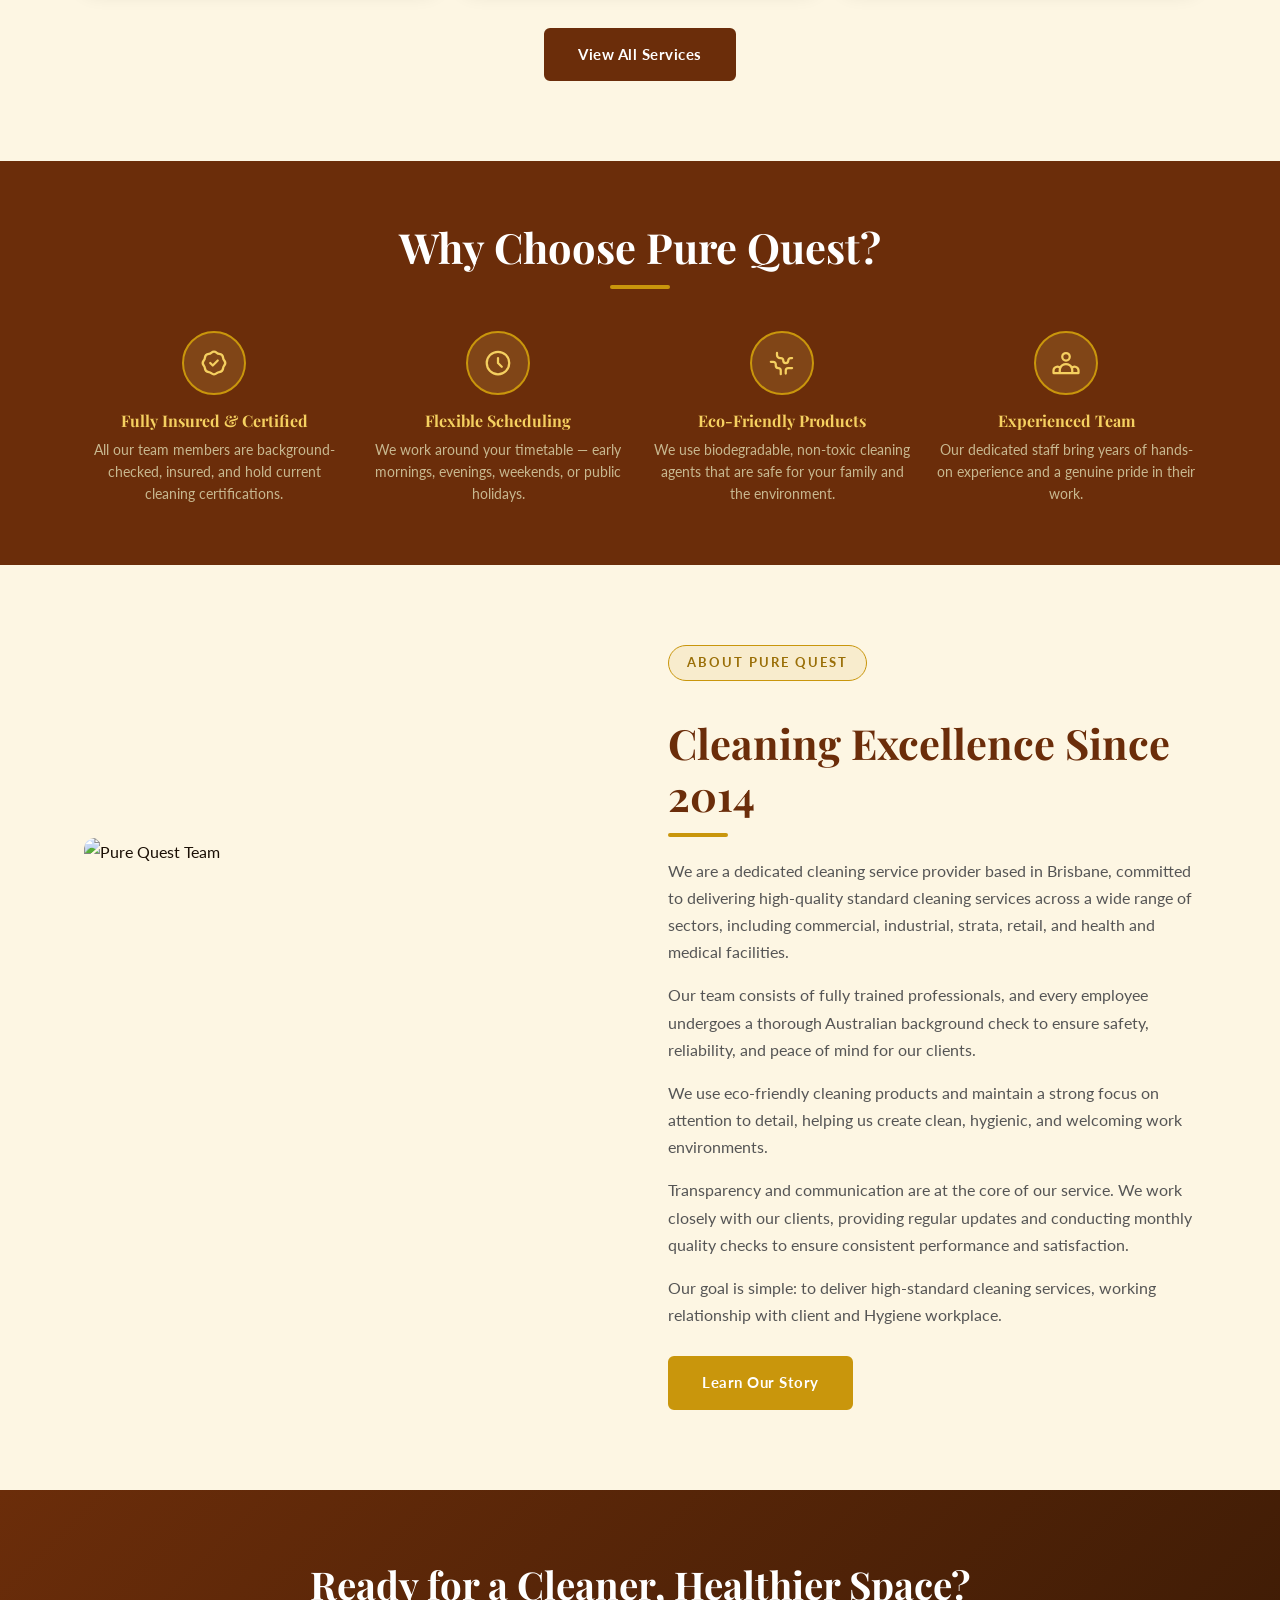
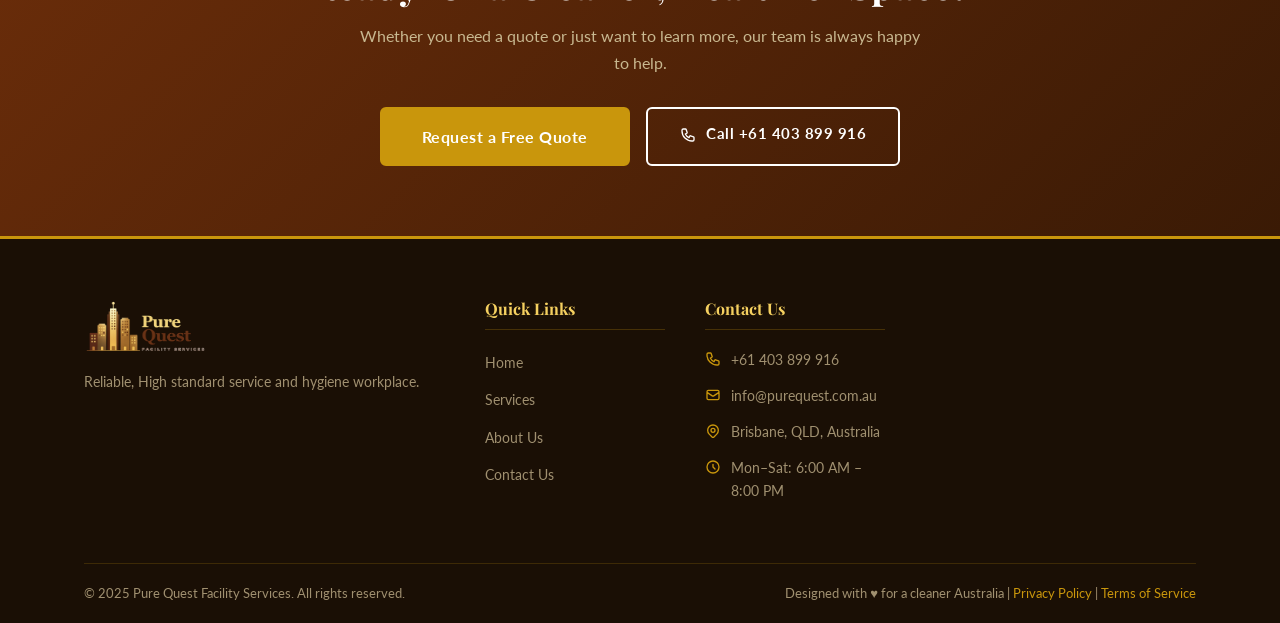
==== commit 0d1e2811: "Update contact number and service details Updated contact information and service descriptions in in" ====
--- a/index.html
+++ b/index.html
@@ -4,7 +4,7 @@
   <meta charset="UTF-8" />
   <meta name="viewport" content="width=device-width, initial-scale=1.0" />
   <title>Pure Quest Facility Services | Professional Cleaning Solutions</title>
-  <meta name="description" content="Pure Quest Facility Services – trusted professional cleaning for commercial, residential and industrial spaces across Australia." />
+  <meta name="description" content="Pure Quest Facility Services – trusted professional cleaning for commercial, strata  and industrial spaces across Australia." />
   <link rel="stylesheet" href="style.css" />
 </head>
 <body>
@@ -29,11 +29,11 @@
       <li><a href="pages/about.html">About Us</a></li>
       <li><a href="pages/contact.html">Contact Us</a></li>
       <li>
-        <a href="tel:+61400000000" class="nav-phone">
+        <a href="tel:+61403899916" class="nav-phone">
           <svg xmlns="http://www.w3.org/2000/svg" fill="none" viewBox="0 0 24 24" stroke="currentColor" stroke-width="2">
             <path stroke-linecap="round" stroke-linejoin="round" d="M3 5a2 2 0 012-2h3.28a1 1 0 01.948.684l1.498 4.493a1 1 0 01-.502 1.21l-2.257 1.13a11.042 11.042 0 005.516 5.516l1.13-2.257a1 1 0 011.21-.502l4.493 1.498A1 1 0 0121 15.72V19a2 2 0 01-2 2h-1C9.716 21 3 14.284 3 6V5z"/>
           </svg>
-          +61 400 000 000
+          +61 403 899 916
         </a>
       </li>
     </ul>
@@ -75,9 +75,8 @@
     <div class="grid-3">
 
       <div class="card service-card">
-        <div class="card-img img-placeholder" style="height:200px;">
-          <svg xmlns="http://www.w3.org/2000/svg" fill="none" viewBox="0 0 24 24" stroke="currentColor" stroke-width="1.5"><path stroke-linecap="round" stroke-linejoin="round" d="M19 21V5a2 2 0 00-2-2H7a2 2 0 00-2 2v16m14 0h2m-2 0h-5m-9 0H3m2 0h5M9 7h1m-1 4h1m4-4h1m-1 4h1m-5 10v-5a1 1 0 011-1h2a1 1 0 011 1v5m-4 0h4"/></svg>
-          <span>Commercial Cleaning Photo</span>
+        <div class="card-img" style="height:200px;overflow:hidden;">
+          <img src="images/commercial_and_office.png" alt="Commercial Cleaning" />
         </div>
         <div class="card-body">
           <h3>Commercial Cleaning</h3>
@@ -87,21 +86,19 @@
       </div>
 
       <div class="card service-card">
-        <div class="card-img img-placeholder" style="height:200px;">
-          <svg xmlns="http://www.w3.org/2000/svg" fill="none" viewBox="0 0 24 24" stroke="currentColor" stroke-width="1.5"><path stroke-linecap="round" stroke-linejoin="round" d="M3 12l2-2m0 0l7-7 7 7M5 10v10a1 1 0 001 1h3m10-11l2 2m-2-2v10a1 1 0 01-1 1h-3m-6 0a1 1 0 001-1v-4a1 1 0 011-1h2a1 1 0 011 1v4a1 1 0 001 1m-6 0h6"/></svg>
-          <span>Residential Cleaning Photo</span>
+        <div class="card-img" style="height:200px;overflow:hidden;">
+          <img src="images/strata.png" alt="Strata Cleaning" />
         </div>
         <div class="card-body">
-          <h3>Residential Cleaning</h3>
+          <h3>Strata Cleaning</h3>
           <p>From routine home cleans to end-of-lease deep cleaning. Our trained team treats your home with the utmost respect and care.</p>
           <a href="pages/services.html" class="btn btn-gold" style="margin-top:16px;padding:9px 22px;font-size:0.88rem;">Learn More</a>
         </div>
       </div>
 
       <div class="card service-card">
-        <div class="card-img img-placeholder" style="height:200px;">
-          <svg xmlns="http://www.w3.org/2000/svg" fill="none" viewBox="0 0 24 24" stroke="currentColor" stroke-width="1.5"><path stroke-linecap="round" stroke-linejoin="round" d="M9 3H5a2 2 0 00-2 2v4m6-6h10a2 2 0 012 2v4M9 3v18m0 0h10a2 2 0 002-2V9M9 21H5a2 2 0 01-2-2V9m0 0h18"/></svg>
-          <span>Industrial Cleaning Photo</span>
+        <div class="card-img" style="height:200px;overflow:hidden;">
+          <img src="images/industrial.png" alt="Industrial Cleaning" />
         </div>
         <div class="card-body">
           <h3>Industrial Cleaning</h3>
@@ -180,9 +177,8 @@
   <div class="container">
     <div class="grid-2" style="gap:56px;align-items:center;">
       <div>
-        <div class="img-placeholder" style="height:380px;border-radius:10px;">
-          <svg xmlns="http://www.w3.org/2000/svg" fill="none" viewBox="0 0 24 24" stroke="currentColor" stroke-width="1.2" style="width:56px;height:56px;opacity:0.35;"><path stroke-linecap="round" stroke-linejoin="round" d="M17 20h5v-2a3 3 0 00-5.356-1.857M17 20H7m10 0v-2c0-.656-.126-1.283-.356-1.857M7 20H2v-2a3 3 0 015.356-1.857M7 20v-2c0-.656.126-1.283.356-1.857m0 0a5.002 5.002 0 019.288 0M15 7a3 3 0 11-6 0 3 3 0 016 0z"/></svg>
-          <span>Team Photo Here</span>
+        <div style="height:380px;border-radius:10px;overflow:hidden;">
+          <img src="images/floor.png" alt="Pure Quest Team" style="width:100%;height:100%;object-fit:cover;border-radius:10px;" />
         </div>
       </div>
       <div>
@@ -210,11 +206,11 @@
     <p>Whether you need a quote or just want to learn more, our team is always happy to help.</p>
     <div style="display:flex;gap:16px;justify-content:center;flex-wrap:wrap;">
       <a href="pages/contact.html" class="btn btn-gold">Request a Free Quote</a>
-      <a href="tel:+61400000000" class="btn btn-outline">
+      <a href="tel:+61403899916" class="btn btn-outline">
         <svg xmlns="http://www.w3.org/2000/svg" fill="none" viewBox="0 0 24 24" stroke="currentColor" stroke-width="2" style="width:16px;height:16px;display:inline;vertical-align:middle;margin-right:6px;">
           <path stroke-linecap="round" stroke-linejoin="round" d="M3 5a2 2 0 012-2h3.28a1 1 0 01.948.684l1.498 4.493a1 1 0 01-.502 1.21l-2.257 1.13a11.042 11.042 0 005.516 5.516l1.13-2.257a1 1 0 011.21-.502l4.493 1.498A1 1 0 0121 15.72V19a2 2 0 01-2 2h-1C9.716 21 3 14.284 3 6V5z"/>
         </svg>
-        Call +61 400 000 000
+        Call +61 403 899 916
       </a>
     </div>
   </div>
@@ -257,7 +253,7 @@
         <h4>Contact Us</h4>
         <div class="footer-contact-row">
           <svg xmlns="http://www.w3.org/2000/svg" fill="none" viewBox="0 0 24 24" stroke="currentColor" stroke-width="2"><path stroke-linecap="round" stroke-linejoin="round" d="M3 5a2 2 0 012-2h3.28a1 1 0 01.948.684l1.498 4.493a1 1 0 01-.502 1.21l-2.257 1.13a11.042 11.042 0 005.516 5.516l1.13-2.257a1 1 0 011.21-.502l4.493 1.498A1 1 0 0121 15.72V19a2 2 0 01-2 2h-1C9.716 21 3 14.284 3 6V5z"/></svg>
-          <span><a href="tel:+61400000000" style="color:#a09070;">+61 400 000 000</a></span>
+          <span><a href="tel:+61403899916" style="color:#a09070;">+61 403 899 916</a></span>
         </div>
         <div class="footer-contact-row">
           <svg xmlns="http://www.w3.org/2000/svg" fill="none" viewBox="0 0 24 24" stroke="currentColor" stroke-width="2"><path stroke-linecap="round" stroke-linejoin="round" d="M3 8l7.89 5.26a2 2 0 002.22 0L21 8M5 19h14a2 2 0 002-2V7a2 2 0 00-2-2H5a2 2 0 00-2 2v10a2 2 0 002 2z"/></svg>
